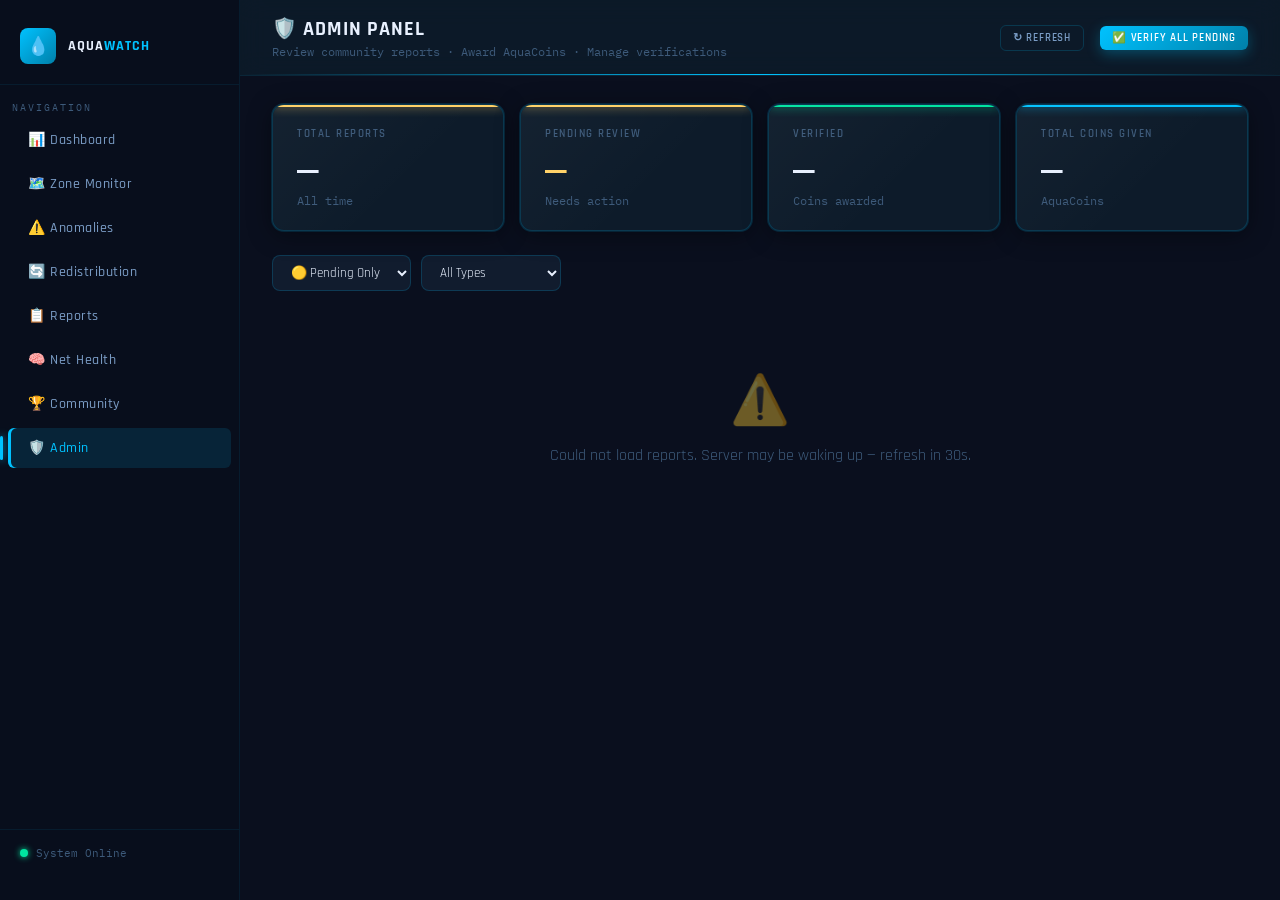
==== frontend/admin.html @ f14712ad "Feature: admin panel to verify/reject reports and award AquaCoins" ====
<!DOCTYPE html>
<html lang="en">
<head>
  <meta charset="UTF-8"/>
  <meta name="viewport" content="width=device-width, initial-scale=1.0"/>
  <title>AquaWatch — Admin Panel</title>
  <link rel="stylesheet" href="css/style.css"/>
  <style>
    .admin-grid { display:grid; grid-template-columns:repeat(4,1fr); gap:16px; margin-bottom:24px; }
    .report-card {
      background:var(--bg-card); border:1px solid var(--border-subtle);
      border-radius:14px; padding:20px; margin-bottom:14px;
      transition:border-color 0.2s;
    }
    .report-card:hover { border-color:var(--border-glow); }
    .report-card.pending  { border-left:3px solid #FFD166; }
    .report-card.verified { border-left:3px solid var(--accent-green); opacity:0.7; }
    .report-card.rejected { border-left:3px solid var(--accent-red); opacity:0.6; }

    .rc-top { display:flex; align-items:flex-start; justify-content:space-between; gap:12px; margin-bottom:12px; }
    .rc-type { font-size:15px; font-weight:700; color:var(--text-primary); }
    .rc-meta { font-size:11px; color:var(--text-muted); font-family:'IBM Plex Mono',monospace; margin-top:3px; }
    .rc-desc { font-size:13px; color:var(--text-secondary); margin:10px 0; line-height:1.6; }
    .rc-actions { display:flex; gap:10px; flex-wrap:wrap; }

    .rc-info-row { display:flex; gap:16px; flex-wrap:wrap; margin:10px 0; }
    .rc-info-item { font-size:12px; }
    .rc-info-label { color:var(--text-muted); font-family:'IBM Plex Mono',monospace; font-size:10px; text-transform:uppercase; margin-bottom:2px; }
    .rc-info-val { color:var(--text-primary); font-weight:600; }

    .ai-bar { background:var(--bg-card2); border-radius:6px; height:6px; margin-top:4px; overflow:hidden; }
    .ai-bar-fill { height:100%; border-radius:6px; transition:width 0.6s ease; }

    .filter-row { display:flex; gap:10px; align-items:center; flex-wrap:wrap; margin-bottom:20px; }
    .filter-row select, .filter-row input { 
      background:var(--bg-card2); border:1px solid var(--border-glow);
      border-radius:8px; padding:8px 14px; color:var(--text-primary);
      font-family:'Rajdhani',sans-serif; font-size:13px; outline:none;
    }

    .toast {
      position:fixed; bottom:24px; right:24px;
      padding:14px 20px; border-radius:12px; font-size:14px; font-weight:600;
      z-index:9999; animation:toastIn 0.3s ease;
      max-width:320px; box-shadow:0 8px 32px rgba(0,0,0,0.4);
    }
    @keyframes toastIn { from{opacity:0;transform:translateY(20px)} to{opacity:1;transform:translateY(0)} }
    .toast-success { background:#00E5A0; color:#000; }
    .toast-error   { background:#FF3B5C; color:#fff; }

    .img-thumb { 
      width:100%; max-height:180px; object-fit:cover;
      border-radius:8px; border:1px solid var(--border-subtle);
      margin:10px 0; cursor:pointer;
    }
    .sev-badge {
      padding:3px 10px; border-radius:8px; font-size:11px; font-weight:700;
      font-family:'IBM Plex Mono',monospace;
    }
    .sev-Low      { background:rgba(0,194,255,0.15); color:#00C2FF; }
    .sev-Medium   { background:rgba(255,209,102,0.15); color:#FFD166; }
    .sev-High     { background:rgba(255,107,53,0.15); color:#FF6B35; }
    .sev-Critical { background:rgba(255,59,92,0.15); color:#FF3B5C; }
    .status-badge {
      padding:3px 10px; border-radius:8px; font-size:11px; font-weight:700; font-family:'IBM Plex Mono',monospace;
    }
    .status-Pending  { background:rgba(255,209,102,0.15); color:#FFD166; }
    .status-Verified { background:rgba(0,229,160,0.15); color:#00E5A0; }
    .status-Rejected { background:rgba(255,59,92,0.15); color:#FF3B5C; }

    .empty-admin { text-align:center; padding:60px 20px; color:var(--text-muted); }
    .empty-admin .empty-icon { font-size:48px; margin-bottom:12px; }

    /* Image lightbox */
    .lightbox { display:none; position:fixed; inset:0; z-index:2000; background:rgba(0,0,0,0.9); align-items:center; justify-content:center; }
    .lightbox.open { display:flex; }
    .lightbox img { max-width:90vw; max-height:90vh; border-radius:12px; }
    .lightbox-close { position:absolute; top:20px; right:24px; font-size:28px; color:#fff; cursor:pointer; background:none; border:none; }
  </style>
</head>
<body>
<nav class="sidebar">
  <div class="sidebar-logo">
    <div class="logo-icon">💧</div>
    <h1>Aqua<span>Watch</span></h1>
  </div>
  <div class="sidebar-section">Navigation</div>
  <a href="index.html" class="nav-item">📊 Dashboard</a>
  <a href="zones.html" class="nav-item">🗺️ Zone Monitor</a>
  <a href="anomalies.html" class="nav-item">⚠️ Anomalies</a>
  <a href="redistribution.html" class="nav-item">🔄 Redistribution</a>
  <a href="reports.html" class="nav-item">📋 Reports</a>
  <a href="network.html" class="nav-item">🧠 Net Health</a>
  <a href="community.html" class="nav-item">🏆 Community</a>
  <a href="admin.html" class="nav-item active">🛡️ Admin</a>
  <div class="sidebar-status">
    <div class="status-dot"><div class="dot"></div> System Online</div>
  </div>
</nav>

<div class="main-content">
  <div class="top-bar">
    <div>
      <h2>🛡️ Admin Panel</h2>
      <div style="font-size:12px;color:var(--text-muted);font-family:'IBM Plex Mono',monospace;margin-top:2px">Review community reports · Award AquaCoins · Manage verifications</div>
    </div>
    <div class="top-bar-right">
      <button class="btn btn-ghost btn-sm" onclick="loadReports()">↻ Refresh</button>
      <button class="btn btn-primary btn-sm" onclick="verifyAll()">✅ Verify All Pending</button>
    </div>
  </div>

  <div class="page-body">

    <!-- Stats -->
    <div class="admin-grid" id="admin-stats">
      <div class="stat-card" style="--accent-color:#FFD166">
        <div class="stat-label">Total Reports</div>
        <div class="stat-value" id="s-total">—</div>
        <div class="stat-sub">All time</div>
      </div>
      <div class="stat-card" style="--accent-color:#FFD166">
        <div class="stat-label">Pending Review</div>
        <div class="stat-value" id="s-pending" style="color:#FFD166">—</div>
        <div class="stat-sub">Needs action</div>
      </div>
      <div class="stat-card" style="--accent-color:var(--accent-green)">
        <div class="stat-label">Verified</div>
        <div class="stat-value" id="s-verified">—</div>
        <div class="stat-sub">Coins awarded</div>
      </div>
      <div class="stat-card" style="--accent-color:var(--accent-cyan)">
        <div class="stat-label">Total Coins Given</div>
        <div class="stat-value" id="s-coins">—</div>
        <div class="stat-sub">AquaCoins</div>
      </div>
    </div>

    <!-- Filters -->
    <div class="filter-row">
      <select id="filter-status" onchange="loadReports()">
        <option value="Pending">🟡 Pending Only</option>
        <option value="">All Reports</option>
        <option value="Verified">✅ Verified</option>
        <option value="Rejected">❌ Rejected</option>
      </select>
      <select id="filter-type" onchange="loadReports()">
        <option value="">All Types</option>
        <option value="pipe_leak">🔧 Pipe Leak</option>
        <option value="unauthorized_discharge">🚫 Unauthorized</option>
        <option value="water_wastage">💦 Wastage</option>
        <option value="other">🔍 Other</option>
      </select>
      <div style="font-size:12px;color:var(--text-muted)" id="report-count"></div>
    </div>

    <!-- Report List -->
    <div id="reports-container">
      <div class="spinner" style="margin:40px auto"></div>
    </div>

  </div>
</div>

<!-- Image Lightbox -->
<div class="lightbox" id="lightbox" onclick="closeLightbox()">
  <button class="lightbox-close" onclick="closeLightbox()">✕</button>
  <img id="lightbox-img" src="" alt="Report photo"/>
</div>

<script src="js/api.js"></script>
<script>
const API = (window.location.hostname === 'localhost' || window.location.hostname === '127.0.0.1')
  ? 'http://localhost:8000' : '';

const TYPE_LABELS = {
  pipe_leak: '🔧 Pipe Leak',
  unauthorized_discharge: '🚫 Unauthorized Discharge',
  water_wastage: '💦 Water Wastage',
  other: '🔍 Other'
};

async function fetchJSON(url) {
  const ctrl = new AbortController();
  const t = setTimeout(() => ctrl.abort(), 30000);
  try {
    const r = await fetch(url, { signal: ctrl.signal });
    return r.json();
  } finally { clearTimeout(t); }
}

async function loadStats() {
  try {
    const d = await fetchJSON(`${API}/community/stats`);
    document.getElementById('s-total').textContent   = d.total_reports;
    document.getElementById('s-pending').textContent  = d.pending_reports;
    document.getElementById('s-verified').textContent = d.verified_reports;
    document.getElementById('s-coins').textContent    = d.total_aqua_coins_distributed.toLocaleString();
  } catch(e) {}
}

async function loadReports() {
  const status = document.getElementById('filter-status').value;
  const type   = document.getElementById('filter-type').value;
  const el     = document.getElementById('reports-container');
  el.innerHTML = '<div class="spinner" style="margin:40px auto"></div>';

  let url = `${API}/community/reports?limit=100`;
  if (status) url += `&status=${status}`;
  if (type)   url += `&report_type=${type}`;

  try {
    const reports = await fetchJSON(url);
    document.getElementById('report-count').textContent = `${reports.length} report${reports.length !== 1 ? 's' : ''}`;

    if (!reports.length) {
      el.innerHTML = `<div class="empty-admin"><div class="empty-icon">✅</div><div>No reports match this filter</div></div>`;
      return;
    }

    el.innerHTML = reports.map(r => renderCard(r)).join('');
  } catch(e) {
    el.innerHTML = `<div class="empty-admin"><div class="empty-icon">⚠️</div><div>Could not load reports. Server may be waking up — refresh in 30s.</div></div>`;
  }
}

function renderCard(r) {
  const conf     = Math.round((r.ai_confidence || 0) * 100);
  const barColor = conf >= 72 ? '#00E5A0' : conf >= 50 ? '#FFD166' : '#FF3B5C';
  const coins    = coinEstimate(r.report_type, r.severity);

  return `
  <div class="report-card ${r.status.toLowerCase()}" id="card-${r.id}">
    <div class="rc-top">
      <div>
        <div class="rc-type">${TYPE_LABELS[r.report_type] || r.report_type}</div>
        <div class="rc-meta">by <strong style="color:var(--text-primary)">${esc(r.reporter_name)}</strong> · #${r.id} · ${timeAgo(r.submitted_at)}</div>
      </div>
      <div style="display:flex;gap:6px;align-items:center;flex-shrink:0">
        <span class="sev-badge sev-${r.severity}">${r.severity}</span>
        <span class="status-badge status-${r.status}">${r.status}</span>
      </div>
    </div>

    ${r.description ? `<div class="rc-desc">"${esc(r.description)}"</div>` : ''}

    <div class="rc-info-row">
      <div class="rc-info-item">
        <div class="rc-info-label">Location</div>
        <div class="rc-info-val">${esc(r.location_text || '—')}</div>
      </div>
      <div class="rc-info-item">
        <div class="rc-info-label">Zone</div>
        <div class="rc-info-val">${esc(r.zone_name || '—')}</div>
      </div>
      <div class="rc-info-item">
        <div class="rc-info-label">Photo</div>
        <div class="rc-info-val">${r.has_image ? '✅ Attached' : '❌ None'}</div>
      </div>
      <div class="rc-info-item">
        <div class="rc-info-label">AI Confidence</div>
        <div class="rc-info-val" style="color:${barColor}">${conf}%</div>
        <div class="ai-bar"><div class="ai-bar-fill" style="width:${conf}%;background:${barColor}"></div></div>
      </div>
      ${r.status === 'Verified' ? `<div class="rc-info-item">
        <div class="rc-info-label">Coins Awarded</div>
        <div class="rc-info-val" style="color:#FFD166">🪙 ${r.aqua_coins_awarded}</div>
      </div>` : `<div class="rc-info-item">
        <div class="rc-info-label">Coins if Verified</div>
        <div class="rc-info-val" style="color:#FFD166">🪙 ~${coins}</div>
      </div>`}
    </div>

    ${r.has_image ? `<img class="img-thumb" src="" alt="Loading..." data-id="${r.id}" onclick="viewImage(${r.id})" title="Click to enlarge"/>` : ''}

    ${r.status === 'Pending' ? `
    <div class="rc-actions" style="margin-top:14px">
      <button class="btn btn-success btn-sm" onclick="verify(${r.id})">✅ Verify & Award ${coins} Coins</button>
      <button class="btn btn-sm" style="background:rgba(255,59,92,0.15);color:#FF3B5C;border:1px solid rgba(255,59,92,0.3)" onclick="reject(${r.id})">❌ Reject</button>
      ${r.has_image ? `<button class="btn btn-ghost btn-sm" onclick="viewImage(${r.id})">🔍 View Photo</button>` : ''}
    </div>` : `
    <div style="margin-top:10px;font-size:12px;color:var(--text-muted)">
      ${r.status === 'Verified' ? `✅ Verified · 🪙 ${r.aqua_coins_awarded} AquaCoins awarded to ${esc(r.reporter_name)}` : '❌ Rejected'}
    </div>`}
  </div>`;
}

function coinEstimate(type, severity) {
  const table = {
    pipe_leak:              { Low:60, Medium:100, High:150, Critical:180 },
    unauthorized_discharge: { Low:80, Medium:140, High:200, Critical:250 },
    water_wastage:          { Low:40, Medium:70,  High:100, Critical:120 },
    other:                  { Low:20, Medium:30,  High:50,  Critical:80  },
  };
  return (table[type] || table.other)[severity] || 30;
}

async function verify(id) {
  const btn = document.querySelector(`#card-${id} .btn-success`);
  if (btn) { btn.disabled = true; btn.textContent = '⏳ Verifying...'; }
  try {
    const r = await fetch(`${API}/community/reports/${id}/verify`, { method: 'POST' });
    const d = await r.json();
    if (r.ok) {
      showToast(`✅ Verified! 🪙 ${d.aqua_coins_awarded} AquaCoins awarded!`, 'success');
      loadReports(); loadStats();
    } else {
      showToast(d.detail || 'Error', 'error');
      if (btn) { btn.disabled = false; btn.textContent = 'Verify'; }
    }
  } catch(e) {
    showToast('Network error — try again', 'error');
    if (btn) { btn.disabled = false; btn.textContent = 'Verify'; }
  }
}

async function reject(id) {
  if (!confirm('Reject this report? The citizen will NOT receive AquaCoins.')) return;
  try {
    await fetch(`${API}/community/reports/${id}/reject`, { method: 'POST' });
  } catch(e) {}
  // Update UI immediately
  const card = document.getElementById(`card-${id}`);
  if (card) {
    card.classList.remove('pending'); card.classList.add('rejected');
    card.querySelector('.rc-actions').innerHTML = '<div style="font-size:12px;color:var(--accent-red)">❌ Rejected</div>';
    card.querySelector('.status-badge').textContent = 'Rejected';
    card.querySelector('.status-badge').className = 'status-badge status-Rejected';
  }
  loadStats();
  showToast('Report rejected', 'error');
}

async function verifyAll() {
  if (!confirm('Verify ALL pending reports and award coins to all citizens?')) return;
  const cards = document.querySelectorAll('.report-card.pending');
  let count = 0;
  for (const card of cards) {
    const id = card.id.replace('card-', '');
    try {
      const r = await fetch(`${API}/community/reports/${id}/verify`, { method: 'POST' });
      if (r.ok) count++;
    } catch(e) {}
  }
  showToast(`✅ ${count} reports verified & coins awarded!`, 'success');
  loadReports(); loadStats();
}

async function viewImage(reportId) {
  try {
    const ctrl = new AbortController();
    setTimeout(() => ctrl.abort(), 30000);
    const r = await fetch(`${API}/community/reports/${reportId}`, { signal: ctrl.signal });
    const d = await r.json();
    if (d.image_data) {
      const src = d.image_data.startsWith('data:') ? d.image_data : `data:image/jpeg;base64,${d.image_data}`;
      document.getElementById('lightbox-img').src = src;
      document.getElementById('lightbox').classList.add('open');
      // Also update thumbnail
      const thumb = document.querySelector(`img[data-id="${reportId}"]`);
      if (thumb) thumb.src = src;
    } else {
      showToast('No image attached to this report', 'error');
    }
  } catch(e) { showToast('Could not load image', 'error'); }
}

function closeLightbox() { document.getElementById('lightbox').classList.remove('open'); }

function showToast(msg, type) {
  const t = document.createElement('div');
  t.className = `toast toast-${type}`;
  t.textContent = msg;
  document.body.appendChild(t);
  setTimeout(() => t.remove(), 4000);
}

function esc(str) { return String(str||'').replace(/&/g,'&amp;').replace(/</g,'&lt;').replace(/>/g,'&gt;'); }
function timeAgo(iso) {
  const ms = Date.now() - new Date(iso).getTime();
  const s = Math.floor(ms/1000);
  if (s < 60) return 'just now';
  const m = Math.floor(s/60); if (m < 60) return m+'m ago';
  const h = Math.floor(m/60); if (h < 24) return h+'h ago';
  return Math.floor(h/24)+'d ago';
}

// Boot
loadStats();
loadReports();
</script>
</body>
</html>
---- frontend/css/style.css ----
@import url('https://fonts.googleapis.com/css2?family=Rajdhani:wght@400;500;600;700&family=IBM+Plex+Mono:wght@300;400;500&display=swap');

:root {
  --bg-primary: #0A0F1E;
  --bg-card: #0D1B2A;
  --bg-card2: #111C2E;
  --bg-sidebar: #080E1C;
  --accent-cyan: #00C2FF;
  --accent-orange: #FF6B35;
  --accent-green: #00E5A0;
  --accent-red: #FF3B5C;
  --accent-yellow: #FFD166;
  --text-primary: #E8F0FE;
  --text-secondary: #7A9CC5;
  --text-muted: #3D5A7A;
  --border-glow: rgba(0, 194, 255, 0.18);
  --border-subtle: rgba(0, 194, 255, 0.08);
  --shadow-card: 0 4px 24px rgba(0,0,0,0.4), 0 0 0 1px var(--border-glow);
  --shadow-glow: 0 0 20px rgba(0, 194, 255, 0.25);
  --radius: 12px;
  --radius-sm: 6px;
  --sidebar-w: 240px;
  --transition: all 0.25s cubic-bezier(0.4, 0, 0.2, 1);
}

*, *::before, *::after { box-sizing: border-box; margin: 0; padding: 0; }

html { scroll-behavior: smooth; }

body {
  font-family: 'Rajdhani', sans-serif;
  background: var(--bg-primary);
  color: var(--text-primary);
  min-height: 100vh;
  display: flex;
  overflow-x: hidden;
}

/* ── Scrollbar ── */
::-webkit-scrollbar { width: 6px; height: 6px; }
::-webkit-scrollbar-track { background: var(--bg-primary); }
::-webkit-scrollbar-thumb { background: var(--text-muted); border-radius: 3px; }
::-webkit-scrollbar-thumb:hover { background: var(--accent-cyan); }

/* ── Sidebar ── */
.sidebar {
  width: var(--sidebar-w);
  min-height: 100vh;
  background: var(--bg-sidebar);
  border-right: 1px solid var(--border-subtle);
  display: flex;
  flex-direction: column;
  position: fixed;
  top: 0; left: 0;
  z-index: 100;
  padding: 0 0 24px 0;
}

.sidebar-logo {
  padding: 28px 20px 20px;
  border-bottom: 1px solid var(--border-subtle);
  display: flex; align-items: center; gap: 12px;
}

.sidebar-logo .logo-icon {
  width: 36px; height: 36px;
  background: linear-gradient(135deg, var(--accent-cyan), #0080aa);
  border-radius: 8px;
  display: flex; align-items: center; justify-content: center;
  font-size: 18px;
}

.sidebar-logo h1 {
  font-size: 14px; font-weight: 700;
  letter-spacing: 1px;
  text-transform: uppercase;
  color: var(--text-primary);
  line-height: 1.2;
}

.sidebar-logo span { color: var(--accent-cyan); }

.sidebar-section {
  padding: 16px 12px 4px;
  font-size: 10px;
  letter-spacing: 2px;
  text-transform: uppercase;
  color: var(--text-muted);
  font-family: 'IBM Plex Mono', monospace;
}

.nav-item {
  display: flex; align-items: center; gap: 12px;
  padding: 11px 20px;
  margin: 2px 8px;
  border-radius: var(--radius-sm);
  color: var(--text-secondary);
  text-decoration: none;
  font-size: 14px; font-weight: 500;
  letter-spacing: 0.5px;
  transition: var(--transition);
  position: relative;
}

.nav-item:hover {
  background: rgba(0, 194, 255, 0.08);
  color: var(--text-primary);
}

.nav-item.active {
  background: rgba(0, 194, 255, 0.12);
  color: var(--accent-cyan);
  box-shadow: inset 3px 0 0 var(--accent-cyan);
}

.nav-item.active::before {
  content: '';
  position: absolute; left: -8px; top: 50%;
  transform: translateY(-50%);
  width: 3px; height: 60%;
  background: var(--accent-cyan);
  border-radius: 2px;
  box-shadow: 0 0 8px var(--accent-cyan);
}

.nav-item .nav-icon { font-size: 16px; width: 20px; text-align: center; }

.sidebar-status {
  margin-top: auto;
  padding: 16px 20px;
  border-top: 1px solid var(--border-subtle);
}

.status-dot {
  display: flex; align-items: center; gap: 8px;
  font-family: 'IBM Plex Mono', monospace;
  font-size: 11px; color: var(--text-muted);
}

.dot {
  width: 8px; height: 8px; border-radius: 50%;
  background: var(--accent-green);
  box-shadow: 0 0 6px var(--accent-green);
  animation: pulse-green 2s infinite;
}

@keyframes pulse-green {
  0%, 100% { opacity: 1; box-shadow: 0 0 6px var(--accent-green); }
  50% { opacity: 0.6; box-shadow: 0 0 12px var(--accent-green); }
}

/* ── Main Layout ── */
.main-content {
  margin-left: var(--sidebar-w);
  flex: 1;
  padding: 0;
  min-width: 0;
}

.top-bar {
  background: rgba(13, 27, 42, 0.9);
  backdrop-filter: blur(12px);
  border-bottom: 1px solid var(--border-subtle);
  padding: 16px 32px;
  display: flex; align-items: center; justify-content: space-between;
  position: sticky; top: 0; z-index: 50;
}

.top-bar h2 {
  font-size: 20px; font-weight: 700;
  letter-spacing: 1px; text-transform: uppercase;
  color: var(--text-primary);
}

.top-bar-right { display: flex; align-items: center; gap: 16px; }

.time-display {
  font-family: 'IBM Plex Mono', monospace;
  font-size: 13px; color: var(--accent-cyan);
}

.page-body { padding: 28px 32px; }

/* ── Cards ── */
.card {
  background: var(--bg-card);
  border: 1px solid var(--border-glow);
  border-radius: var(--radius);
  box-shadow: var(--shadow-card);
  backdrop-filter: blur(8px);
  transition: var(--transition);
}

.card:hover {
  border-color: rgba(0, 194, 255, 0.3);
  box-shadow: var(--shadow-card), var(--shadow-glow);
}

.card-header {
  padding: 18px 22px 12px;
  border-bottom: 1px solid var(--border-subtle);
  display: flex; align-items: center; justify-content: space-between;
}

.card-title {
  font-size: 13px; font-weight: 600;
  letter-spacing: 1.5px; text-transform: uppercase;
  color: var(--text-secondary);
}

.card-body { padding: 20px 22px; }

/* ── Stat Cards ── */
.stats-grid {
  display: grid;
  grid-template-columns: repeat(4, 1fr);
  gap: 20px;
  margin-bottom: 28px;
}

.stat-card {
  background: var(--bg-card);
  border: 1px solid var(--border-glow);
  border-radius: var(--radius);
  padding: 22px 24px;
  box-shadow: var(--shadow-card);
  transition: var(--transition);
  position: relative;
  overflow: hidden;
}

.stat-card::before {
  content: '';
  position: absolute; top: 0; left: 0; right: 0;
  height: 2px;
  background: var(--accent-color, var(--accent-cyan));
  box-shadow: 0 0 10px var(--accent-color, var(--accent-cyan));
}

.stat-card:hover { transform: translateY(-2px); box-shadow: var(--shadow-card), var(--shadow-glow); }

.stat-label {
  font-size: 11px; font-weight: 600;
  letter-spacing: 1.5px; text-transform: uppercase;
  color: var(--text-muted); margin-bottom: 10px;
}

.stat-value {
  font-family: 'IBM Plex Mono', monospace;
  font-size: 36px; font-weight: 500;
  color: var(--text-primary);
  line-height: 1;
  margin-bottom: 6px;
}

.stat-sub {
  font-size: 12px; color: var(--text-muted);
  font-family: 'IBM Plex Mono', monospace;
}

.stat-icon {
  position: absolute; right: 20px; top: 50%;
  transform: translateY(-50%);
  font-size: 40px; opacity: 0.08;
}

/* ── Badges ── */
.badge {
  display: inline-flex; align-items: center; gap: 5px;
  padding: 3px 10px; border-radius: 20px;
  font-size: 11px; font-weight: 600;
  letter-spacing: 0.8px; text-transform: uppercase;
  font-family: 'IBM Plex Mono', monospace;
}

.badge-critical {
  background: rgba(255, 59, 92, 0.15);
  color: var(--accent-red);
  border: 1px solid rgba(255, 59, 92, 0.3);
  animation: badge-pulse 1.5s infinite;
}

@keyframes badge-pulse {
  0%, 100% { box-shadow: 0 0 0 0 rgba(255,59,92,0.4); }
  50% { box-shadow: 0 0 0 4px rgba(255,59,92,0); }
}

.badge-warning {
  background: rgba(255, 107, 53, 0.15);
  color: var(--accent-orange);
  border: 1px solid rgba(255, 107, 53, 0.3);
}

.badge-info {
  background: rgba(0, 194, 255, 0.1);
  color: var(--accent-cyan);
  border: 1px solid rgba(0, 194, 255, 0.2);
}

.badge-normal {
  background: rgba(0, 229, 160, 0.1);
  color: var(--accent-green);
  border: 1px solid rgba(0, 229, 160, 0.2);
}

/* ── Buttons ── */
.btn {
  display: inline-flex; align-items: center; gap: 7px;
  padding: 9px 20px; border-radius: var(--radius-sm);
  font-family: 'Rajdhani', sans-serif;
  font-size: 13px; font-weight: 600;
  letter-spacing: 0.8px; text-transform: uppercase;
  border: none; cursor: pointer;
  transition: var(--transition);
}

.btn-primary {
  background: linear-gradient(135deg, var(--accent-cyan), #0080aa);
  color: #fff;
  box-shadow: 0 4px 14px rgba(0, 194, 255, 0.3);
}
.btn-primary:hover { box-shadow: 0 6px 20px rgba(0,194,255,0.5); transform: translateY(-1px); }

.btn-danger {
  background: linear-gradient(135deg, var(--accent-red), #cc2244);
  color: #fff;
  box-shadow: 0 4px 14px rgba(255, 59, 92, 0.3);
}
.btn-danger:hover { box-shadow: 0 6px 20px rgba(255,59,92,0.5); transform: translateY(-1px); }

.btn-success {
  background: linear-gradient(135deg, var(--accent-green), #00aa75);
  color: #0A0F1E;
  box-shadow: 0 4px 14px rgba(0, 229, 160, 0.3);
}
.btn-success:hover { box-shadow: 0 6px 20px rgba(0,229,160,0.5); transform: translateY(-1px); }

.btn-ghost {
  background: transparent;
  color: var(--text-secondary);
  border: 1px solid var(--border-glow);
}
.btn-ghost:hover { background: rgba(0,194,255,0.08); color: var(--accent-cyan); }

.btn-sm { padding: 5px 12px; font-size: 11px; }

/* ── Tables ── */
.data-table {
  width: 100%;
  border-collapse: collapse;
  font-size: 13px;
}

.data-table th {
  padding: 10px 14px;
  text-align: left;
  font-size: 10px; font-weight: 600;
  letter-spacing: 1.5px; text-transform: uppercase;
  color: var(--text-muted);
  border-bottom: 1px solid var(--border-subtle);
  cursor: pointer;
  user-select: none;
  white-space: nowrap;
}

.data-table th:hover { color: var(--accent-cyan); }

.data-table td {
  padding: 13px 14px;
  border-bottom: 1px solid rgba(0,194,255,0.05);
  color: var(--text-secondary);
  font-family: 'IBM Plex Mono', monospace;
  font-size: 12px;
  vertical-align: middle;
}

.data-table tr:hover td { background: rgba(0,194,255,0.04); color: var(--text-primary); }

.data-table td:first-child { color: var(--text-primary); font-weight: 500; }

/* ── Progress Bar ── */
.progress-bar-wrap {
  background: rgba(0,0,0,0.3);
  border-radius: 20px; height: 8px;
  overflow: hidden;
}

.progress-bar {
  height: 100%; border-radius: 20px;
  transition: width 0.6s cubic-bezier(0.4,0,0.2,1);
}

.progress-critical { background: linear-gradient(90deg, var(--accent-red), #ff6b6b); box-shadow: 0 0 8px rgba(255,59,92,0.5); }
.progress-warning  { background: linear-gradient(90deg, var(--accent-orange), #ffb347); }
.progress-info     { background: linear-gradient(90deg, var(--accent-cyan), #0080aa); }

/* ── Zone Map ── */
.zone-map-grid {
  display: grid;
  grid-template-columns: repeat(5, 1fr);
  grid-template-rows: repeat(2, 1fr);
  gap: 10px;
  height: 220px;
}

.zone-cell {
  border-radius: 8px;
  display: flex; flex-direction: column;
  align-items: center; justify-content: center;
  padding: 10px;
  cursor: pointer;
  transition: var(--transition);
  border: 1px solid var(--border-subtle);
  text-align: center;
}

.zone-cell:hover { transform: scale(1.04); z-index: 2; }

.zone-cell.normal {
  background: rgba(0, 229, 160, 0.08);
  border-color: rgba(0, 229, 160, 0.2);
}
.zone-cell.anomaly {
  background: rgba(255, 107, 53, 0.1);
  border-color: rgba(255, 107, 53, 0.3);
}
.zone-cell.critical {
  background: rgba(255, 59, 92, 0.12);
  border-color: rgba(255, 59, 92, 0.4);
  animation: cell-pulse 1.5s infinite;
}

@keyframes cell-pulse {
  0%, 100% { box-shadow: 0 0 0 0 rgba(255,59,92,0.3); }
  50% { box-shadow: 0 0 12px 3px rgba(255,59,92,0.15); }
}

.zone-cell-name { font-size: 10px; font-weight: 600; letter-spacing: 0.5px; color: var(--text-primary); margin-top: 4px; }
.zone-cell-value { font-family: 'IBM Plex Mono', monospace; font-size: 11px; color: var(--text-secondary); }

/* ── Alert Items ── */
.alert-item {
  display: flex; align-items: flex-start; gap: 12px;
  padding: 12px 0;
  border-bottom: 1px solid var(--border-subtle);
}

.alert-item:last-child { border-bottom: none; }

.alert-dot {
  width: 10px; height: 10px; border-radius: 50%;
  flex-shrink: 0; margin-top: 4px;
}

.alert-dot.critical { background: var(--accent-red); box-shadow: 0 0 6px var(--accent-red); }
.alert-dot.warning  { background: var(--accent-orange); box-shadow: 0 0 6px var(--accent-orange); }
.alert-dot.info     { background: var(--accent-cyan); box-shadow: 0 0 6px var(--accent-cyan); }

.alert-content { flex: 1; min-width: 0; }
.alert-zone { font-size: 12px; font-weight: 600; color: var(--text-primary); }
.alert-msg { font-size: 12px; color: var(--text-secondary); line-height: 1.4; margin-top: 2px; }
.alert-time { font-family: 'IBM Plex Mono', monospace; font-size: 10px; color: var(--text-muted); margin-top: 4px; }

/* ── Dashboard Grid ── */
.dashboard-grid {
  display: grid;
  grid-template-columns: 2fr 1fr;
  gap: 20px;
  margin-bottom: 20px;
}

.dashboard-grid-bottom {
  display: grid;
  grid-template-columns: 1fr 1fr;
  gap: 20px;
}

/* ── Anomaly Score ── */
.anomaly-row {
  display: flex; flex-direction: column; gap: 6px;
  padding: 16px 0;
  border-bottom: 1px solid var(--border-subtle);
}

.anomaly-row:last-child { border-bottom: none; }

.anomaly-header { display: flex; align-items: center; justify-content: space-between; flex-wrap: wrap; gap: 8px; }
.anomaly-zone { font-size: 14px; font-weight: 600; color: var(--text-primary); }
.anomaly-meta { font-family: 'IBM Plex Mono', monospace; font-size: 11px; color: var(--text-muted); }
.anomaly-score-label { font-family: 'IBM Plex Mono', monospace; font-size: 12px; color: var(--text-secondary); }
.anomaly-actions { display: flex; gap: 8px; margin-top: 8px; flex-wrap: wrap; }
.anomaly-explain-box {
  background: rgba(0,194,255,0.06); border: 1px solid var(--border-glow);
  border-radius: 8px; padding: 12px 16px; margin-top: 8px;
  font-size: 13px; color: var(--text-secondary); line-height: 1.6;
  display: none;
}

/* ── Filter Bar ── */
.filter-bar {
  display: flex; align-items: center; gap: 12px;
  flex-wrap: wrap;
  margin-bottom: 20px;
}

.filter-select {
  background: var(--bg-card2); border: 1px solid var(--border-glow);
  color: var(--text-secondary);
  padding: 8px 14px; border-radius: var(--radius-sm);
  font-family: 'Rajdhani', sans-serif; font-size: 13px;
  cursor: pointer; outline: none;
}

.filter-select:focus { border-color: var(--accent-cyan); color: var(--text-primary); }

.search-input {
  background: var(--bg-card2); border: 1px solid var(--border-glow);
  color: var(--text-primary);
  padding: 8px 14px; border-radius: var(--radius-sm);
  font-family: 'IBM Plex Mono', monospace; font-size: 12px;
  outline: none; width: 220px;
}

.search-input:focus { border-color: var(--accent-cyan); }
.search-input::placeholder { color: var(--text-muted); }

/* ── Expand Panel ── */
.expand-panel {
  background: var(--bg-card2);
  border: 1px solid var(--border-glow);
  border-radius: 8px;
  padding: 20px;
  margin-top: 8px;
  display: none;
}

.expand-panel.open { display: block; animation: slideDown 0.25s ease; }

@keyframes slideDown {
  from { opacity: 0; transform: translateY(-8px); }
  to   { opacity: 1; transform: translateY(0); }
}

/* ── Redistribution Flow ── */
.redist-flow {
  display: grid;
  grid-template-columns: 1fr auto 1fr;
  gap: 16px;
  align-items: center;
  padding: 14px 0;
  border-bottom: 1px solid var(--border-subtle);
}

.redist-zone-card {
  background: var(--bg-card2);
  border-radius: 8px; padding: 12px 16px;
  border: 1px solid var(--border-subtle);
}

.redist-zone-name { font-size: 13px; font-weight: 600; color: var(--text-primary); }
.redist-zone-val  { font-family: 'IBM Plex Mono', monospace; font-size: 11px; color: var(--text-muted); margin-top: 2px; }

.flow-arrow {
  display: flex; flex-direction: column; align-items: center; gap: 4px;
  color: var(--accent-cyan);
  font-size: 12px; font-weight: 600;
}

.flow-arrow-icon { font-size: 20px; animation: arrowFlow 1.5s infinite; }

@keyframes arrowFlow {
  0%, 100% { transform: translateX(-3px); opacity: 0.7; }
  50%       { transform: translateX(3px);  opacity: 1; }
}

/* ── Heatmap Grid ── */
.heatmap-grid {
  display: grid;
  grid-template-columns: repeat(5, 1fr);
  gap: 6px;
}

.heatmap-cell {
  border-radius: 6px; padding: 10px 6px;
  text-align: center; font-size: 11px;
  transition: var(--transition);
  cursor: default;
}

.heatmap-cell:hover { transform: scale(1.05); }

.heatmap-label { color: rgba(255,255,255,0.8); font-weight: 600; font-size: 10px; margin-bottom: 4px; }
.heatmap-val   { font-family: 'IBM Plex Mono', monospace; font-size: 12px; color: #fff; }

/* ── Spinner / States ── */
.spinner {
  width: 36px; height: 36px;
  border: 3px solid var(--border-glow);
  border-top-color: var(--accent-cyan);
  border-radius: 50%;
  animation: spin 0.8s linear infinite;
  margin: 40px auto;
}

@keyframes spin { to { transform: rotate(360deg); } }

.loading-state, .empty-state {
  display: flex; flex-direction: column;
  align-items: center; justify-content: center;
  padding: 48px 24px; color: var(--text-muted);
  text-align: center; gap: 12px;
}

.empty-icon { font-size: 48px; opacity: 0.4; }
.empty-text { font-size: 14px; }
.empty-sub  { font-size: 12px; font-family: 'IBM Plex Mono', monospace; }

/* ── SVG Water Flow ── */
.water-flow-svg {
  width: 100%; height: 48px;
  overflow: visible;
}

.wave-path {
  fill: none;
  stroke: var(--accent-cyan);
  stroke-width: 2;
  stroke-dasharray: 8 4;
  animation: waveDash 2s linear infinite;
  opacity: 0.5;
}

@keyframes waveDash { to { stroke-dashoffset: -48; } }

/* ── Date Inputs ── */
.date-input {
  background: var(--bg-card2); border: 1px solid var(--border-glow);
  color: var(--text-primary);
  padding: 8px 14px; border-radius: var(--radius-sm);
  font-family: 'IBM Plex Mono', monospace; font-size: 12px;
  outline: none; cursor: pointer;
}

.date-input:focus { border-color: var(--accent-cyan); }
.date-input::-webkit-calendar-picker-indicator { filter: invert(0.7); cursor: pointer; }

/* ── Utility ── */
.text-cyan    { color: var(--accent-cyan); }
.text-orange  { color: var(--accent-orange); }
.text-green   { color: var(--accent-green); }
.text-red     { color: var(--accent-red); }
.text-muted   { color: var(--text-muted); }
.text-mono    { font-family: 'IBM Plex Mono', monospace; }
.font-mono    { font-family: 'IBM Plex Mono', monospace; }
.text-sm      { font-size: 12px; }
.text-xs      { font-size: 11px; }
.mt-4  { margin-top: 4px; }
.mt-8  { margin-top: 8px; }
.mt-16 { margin-top: 16px; }
.mt-20 { margin-top: 20px; }
.mb-20 { margin-bottom: 20px; }
.flex  { display: flex; }
.items-center { align-items: center; }
.justify-between { justify-content: space-between; }
.gap-8  { gap: 8px; }
.gap-12 { gap: 12px; }
.gap-16 { gap: 16px; }
.w-full { width: 100%; }

/* ── Responsive ── */
@media (max-width: 1200px) {
  .stats-grid { grid-template-columns: repeat(2, 1fr); }
  .dashboard-grid { grid-template-columns: 1fr; }
}

@media (max-width: 768px) {
  .sidebar { transform: translateX(-100%); }
  .main-content { margin-left: 0; }
  .stats-grid { grid-template-columns: 1fr 1fr; }
  .zone-map-grid { grid-template-columns: repeat(3, 1fr); }
  .page-body { padding: 16px; }
  .dashboard-grid-bottom { grid-template-columns: 1fr; }
}

@media (max-width: 480px) {
  .stats-grid { grid-template-columns: 1fr; }
  .zone-map-grid { grid-template-columns: repeat(2, 1fr); }
}

/* ── Glassmorphism Enhancement ── */
.card {
  background: rgba(13, 27, 42, 0.75);
  backdrop-filter: blur(20px) saturate(180%);
  -webkit-backdrop-filter: blur(20px) saturate(180%);
}

/* ── Animated scan line on top-bar ── */
.top-bar::after {
  content: '';
  position: absolute;
  bottom: 0; left: 0; right: 0;
  height: 1px;
  background: linear-gradient(90deg, transparent, var(--accent-cyan), transparent);
  animation: scanline 4s linear infinite;
}

@keyframes scanline {
  0%   { transform: scaleX(0); transform-origin: left; }
  50%  { transform: scaleX(1); transform-origin: left; }
  51%  { transform: scaleX(1); transform-origin: right; }
  100% { transform: scaleX(0); transform-origin: right; }
}

/* ── Enhanced Stat Card ── */
.stat-card::after {
  content: '';
  position: absolute;
  inset: 0;
  border-radius: var(--radius);
  background: linear-gradient(135deg, rgba(255,255,255,0.03) 0%, transparent 60%);
  pointer-events: none;
}

/* ── Zone Cell Enhanced ── */
.zone-cell {
  position: relative;
  overflow: hidden;
}

.zone-cell::before {
  content: '';
  position: absolute;
  top: -50%; left: -50%;
  width: 200%; height: 200%;
  background: radial-gradient(circle, rgba(255,255,255,0.03) 0%, transparent 70%);
  opacity: 0;
  transition: opacity 0.3s;
}

.zone-cell:hover::before { opacity: 1; }

/* ── Forecast Card ── */
.forecast-item {
  display: flex;
  align-items: center;
  justify-content: space-between;
  padding: 10px 0;
  border-bottom: 1px solid var(--border-subtle);
}
.forecast-item:last-child { border-bottom: none; }
.forecast-hour { font-family: 'IBM Plex Mono', monospace; font-size: 11px; color: var(--text-muted); }
.forecast-val  { font-family: 'IBM Plex Mono', monospace; font-size: 13px; color: var(--text-primary); }
.forecast-trend-up   { color: var(--accent-red); }
.forecast-trend-down { color: var(--accent-green); }
.forecast-trend-flat { color: var(--accent-cyan); }

/* ── Health Gauge Card ── */
.health-gauge-wrap {
  display: flex;
  flex-direction: column;
  align-items: center;
  gap: 8px;
}

/* ── Pulse Ring Animation ── */
@keyframes ping {
  0%   { transform: scale(1); opacity: 0.8; }
  100% { transform: scale(2.2); opacity: 0; }
}

.ping-ring {
  position: absolute;
  inset: -4px;
  border-radius: 50%;
  border: 2px solid var(--accent-red);
  animation: ping 1.4s cubic-bezier(0,0,0.2,1) infinite;
}

/* ── Data ticker ── */
.ticker-wrap {
  overflow: hidden;
  white-space: nowrap;
  border-top: 1px solid var(--border-subtle);
  padding: 8px 0;
  font-family: 'IBM Plex Mono', monospace;
  font-size: 11px;
  color: var(--text-muted);
}

.ticker-inner {
  display: inline-block;
  animation: tickerScroll 30s linear infinite;
}

@keyframes tickerScroll {
  from { transform: translateX(100vw); }
  to   { transform: translateX(-100%); }
}

/* ── Network Health Score Ring ── */
.score-ring-svg { transform: rotate(-90deg); }
.score-ring-bg  { fill: none; stroke: rgba(0,194,255,0.1); stroke-width: 12; }
.score-ring-fg  { fill: none; stroke-width: 12; stroke-linecap: round; transition: stroke-dashoffset 1.2s cubic-bezier(0.4,0,0.2,1); }

/* ── Sidebar Badge ── */
.nav-item .nav-badge {
  margin-left: auto;
  background: var(--accent-red);
  color: #fff;
  font-size: 9px;
  font-family: 'IBM Plex Mono', monospace;
  padding: 1px 5px;
  border-radius: 10px;
  font-weight: 700;
  min-width: 16px;
  text-align: center;
  animation: badge-pulse 1.5s infinite;
}

/* ── Tooltip override ── */
.aq-tooltip {
  position: absolute;
  background: rgba(8,14,28,0.95);
  border: 1px solid var(--border-glow);
  border-radius: 8px;
  padding: 10px 14px;
  font-family: 'IBM Plex Mono', monospace;
  font-size: 11px;
  color: var(--text-primary);
  pointer-events: none;
  z-index: 999;
  backdrop-filter: blur(12px);
  box-shadow: 0 8px 32px rgba(0,0,0,0.5);
}

/* ── Animated border gradient ── */
@keyframes borderRotate {
  from { --angle: 0deg; }
  to   { --angle: 360deg; }
}

.card-glow-border {
  border: 1px solid transparent;
  background-clip: padding-box;
  position: relative;
}

.card-glow-border::before {
  content: '';
  position: absolute;
  inset: -1px;
  border-radius: calc(var(--radius) + 1px);
  background: linear-gradient(var(--angle, 45deg), var(--accent-cyan), var(--accent-green), var(--accent-cyan));
  z-index: -1;
  opacity: 0;
  transition: opacity 0.4s;
}

.card-glow-border:hover::before { opacity: 1; }

/* ── Redistribution Flow Enhanced ── */
.redist-flow {
  transition: var(--transition);
}
.redist-flow:hover {
  background: rgba(0,194,255,0.03);
  border-radius: var(--radius-sm);
  padding-left: 8px;
  padding-right: 8px;
}

/* ── Sparkline mini ── */
.sparkline-wrap {
  display: inline-flex;
  align-items: flex-end;
  gap: 2px;
  height: 20px;
}

.sparkline-bar {
  width: 3px;
  border-radius: 2px 2px 0 0;
  background: var(--accent-cyan);
  opacity: 0.7;
  transition: opacity 0.2s;
}

.sparkline-bar:hover { opacity: 1; }

/* ── Report CSV button enhanced ── */
.btn-export {
  background: linear-gradient(135deg, #1a2a1a, #0d1b0d);
  color: var(--accent-green);
  border: 1px solid rgba(0,229,160,0.3);
}
.btn-export:hover {
  background: rgba(0,229,160,0.1);
  box-shadow: 0 0 16px rgba(0,229,160,0.2);
}

/* ── SVG Drop Flow ── */
@keyframes dropFlow {
  0%   { transform: translateX(-12px); opacity: 0; }
  20%  { opacity: 1; }
  80%  { opacity: 1; }
  100% { transform: translateX(12px); opacity: 0; }
}
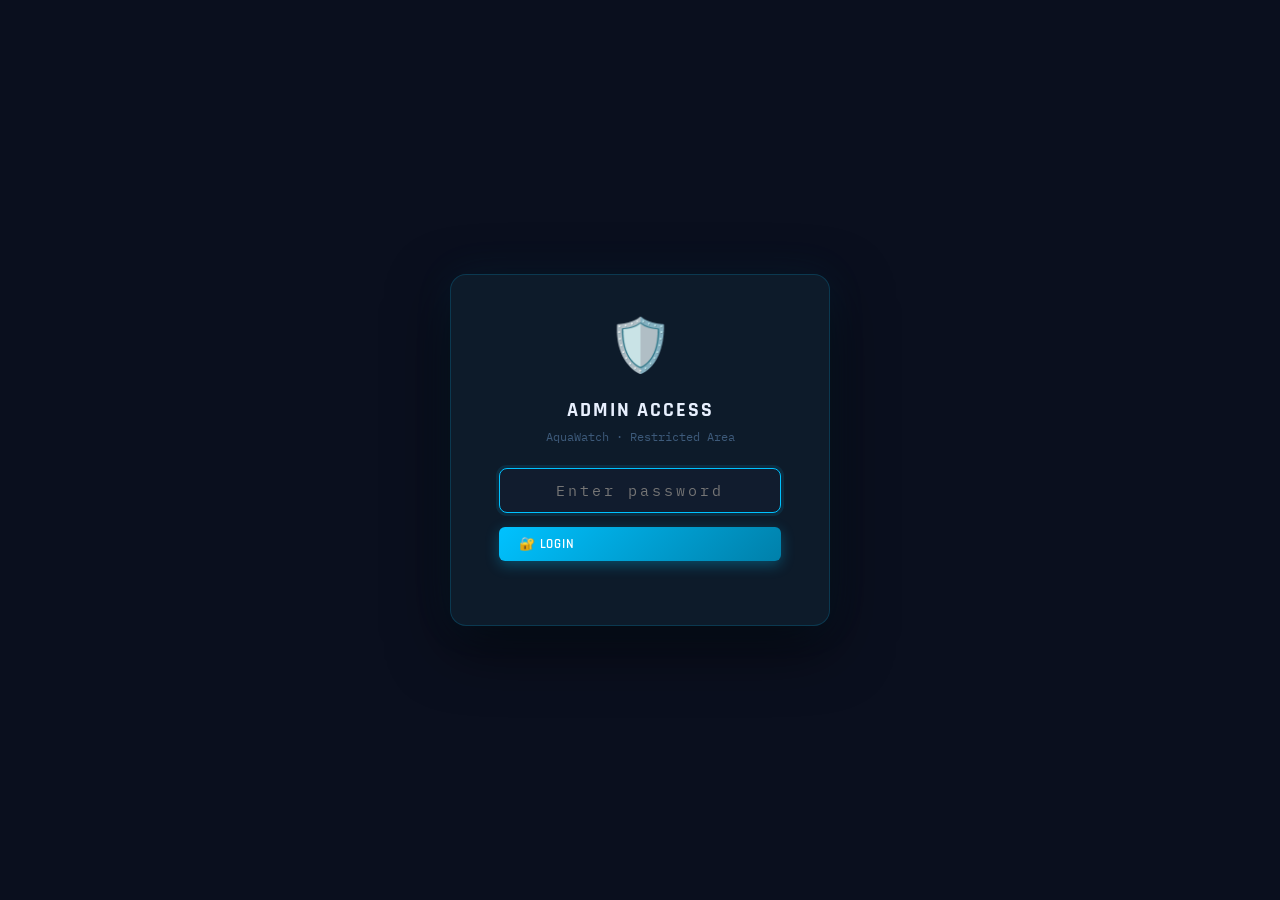
==== commit 54fbedad: "Admin panel: password gate + clean layout fix" ====
--- a/frontend/admin.html
+++ b/frontend/admin.html
@@ -4,81 +4,114 @@
   <meta charset="UTF-8"/>
   <meta name="viewport" content="width=device-width, initial-scale=1.0"/>
   <title>AquaWatch — Admin Panel</title>
+  <meta name="description" content="Admin panel to review and verify community water reports and award AquaCoins."/>
   <link rel="stylesheet" href="css/style.css"/>
   <style>
-    .admin-grid { display:grid; grid-template-columns:repeat(4,1fr); gap:16px; margin-bottom:24px; }
+    /* ── Password Gate ── */
+    #pw-gate {
+      position: fixed; inset: 0; z-index: 9999;
+      background: var(--bg-primary);
+      display: flex; align-items: center; justify-content: center;
+    }
+    #pw-box {
+      background: var(--bg-card);
+      border: 1px solid var(--border-glow);
+      border-radius: 16px;
+      padding: 40px 48px;
+      text-align: center;
+      box-shadow: 0 20px 60px rgba(0,0,0,0.6), 0 0 40px rgba(0,194,255,0.08);
+      width: 100%; max-width: 380px;
+    }
+    #pw-box .pw-icon  { font-size: 52px; margin-bottom: 16px; }
+    #pw-box h2        { font-size: 20px; font-weight: 700; letter-spacing: 2px; text-transform: uppercase; margin-bottom: 6px; }
+    #pw-box .pw-sub   { font-size: 12px; color: var(--text-muted); font-family: 'IBM Plex Mono', monospace; margin-bottom: 24px; }
+    #pw-input {
+      width: 100%; background: var(--bg-card2);
+      border: 1px solid var(--border-glow);
+      border-radius: 8px; padding: 12px 16px;
+      color: var(--text-primary); font-size: 15px;
+      font-family: 'IBM Plex Mono', monospace;
+      letter-spacing: 3px; outline: none; text-align: center;
+      margin-bottom: 14px;
+    }
+    #pw-input:focus { border-color: var(--accent-cyan); box-shadow: 0 0 0 3px rgba(0,194,255,0.1); }
+    #pw-err { color: var(--accent-red); font-size: 12px; margin-top: 8px; min-height: 16px; font-family: 'IBM Plex Mono', monospace; }
     .report-card {
-      background:var(--bg-card); border:1px solid var(--border-subtle);
-      border-radius:14px; padding:20px; margin-bottom:14px;
-      transition:border-color 0.2s;
-    }
-    .report-card:hover { border-color:var(--border-glow); }
-    .report-card.pending  { border-left:3px solid #FFD166; }
-    .report-card.verified { border-left:3px solid var(--accent-green); opacity:0.7; }
-    .report-card.rejected { border-left:3px solid var(--accent-red); opacity:0.6; }
-
-    .rc-top { display:flex; align-items:flex-start; justify-content:space-between; gap:12px; margin-bottom:12px; }
+      background: var(--bg-card);
+      border: 1px solid var(--border-subtle);
+      border-radius: 14px;
+      padding: 20px 24px;
+      margin-bottom: 14px;
+      transition: border-color 0.2s;
+      border-left: 3px solid transparent;
+    }
+    .report-card:hover { border-color: var(--border-glow); }
+    .report-card.pending  { border-left-color: #FFD166; }
+    .report-card.verified { border-left-color: var(--accent-green); opacity: 0.75; }
+    .report-card.rejected { border-left-color: var(--accent-red); opacity: 0.6; }
+
+    .rc-top { display:flex; align-items:flex-start; justify-content:space-between; gap:12px; margin-bottom:10px; }
     .rc-type { font-size:15px; font-weight:700; color:var(--text-primary); }
     .rc-meta { font-size:11px; color:var(--text-muted); font-family:'IBM Plex Mono',monospace; margin-top:3px; }
-    .rc-desc { font-size:13px; color:var(--text-secondary); margin:10px 0; line-height:1.6; }
-    .rc-actions { display:flex; gap:10px; flex-wrap:wrap; }
-
-    .rc-info-row { display:flex; gap:16px; flex-wrap:wrap; margin:10px 0; }
-    .rc-info-item { font-size:12px; }
-    .rc-info-label { color:var(--text-muted); font-family:'IBM Plex Mono',monospace; font-size:10px; text-transform:uppercase; margin-bottom:2px; }
-    .rc-info-val { color:var(--text-primary); font-weight:600; }
-
-    .ai-bar { background:var(--bg-card2); border-radius:6px; height:6px; margin-top:4px; overflow:hidden; }
-    .ai-bar-fill { height:100%; border-radius:6px; transition:width 0.6s ease; }
-
-    .filter-row { display:flex; gap:10px; align-items:center; flex-wrap:wrap; margin-bottom:20px; }
-    .filter-row select, .filter-row input { 
-      background:var(--bg-card2); border:1px solid var(--border-glow);
-      border-radius:8px; padding:8px 14px; color:var(--text-primary);
-      font-family:'Rajdhani',sans-serif; font-size:13px; outline:none;
-    }
-
-    .toast {
-      position:fixed; bottom:24px; right:24px;
-      padding:14px 20px; border-radius:12px; font-size:14px; font-weight:600;
-      z-index:9999; animation:toastIn 0.3s ease;
-      max-width:320px; box-shadow:0 8px 32px rgba(0,0,0,0.4);
-    }
-    @keyframes toastIn { from{opacity:0;transform:translateY(20px)} to{opacity:1;transform:translateY(0)} }
-    .toast-success { background:#00E5A0; color:#000; }
-    .toast-error   { background:#FF3B5C; color:#fff; }
-
-    .img-thumb { 
-      width:100%; max-height:180px; object-fit:cover;
-      border-radius:8px; border:1px solid var(--border-subtle);
-      margin:10px 0; cursor:pointer;
-    }
-    .sev-badge {
-      padding:3px 10px; border-radius:8px; font-size:11px; font-weight:700;
-      font-family:'IBM Plex Mono',monospace;
-    }
-    .sev-Low      { background:rgba(0,194,255,0.15); color:#00C2FF; }
-    .sev-Medium   { background:rgba(255,209,102,0.15); color:#FFD166; }
-    .sev-High     { background:rgba(255,107,53,0.15); color:#FF6B35; }
-    .sev-Critical { background:rgba(255,59,92,0.15); color:#FF3B5C; }
-    .status-badge {
-      padding:3px 10px; border-radius:8px; font-size:11px; font-weight:700; font-family:'IBM Plex Mono',monospace;
-    }
+    .rc-desc { font-size:13px; color:var(--text-secondary); margin:10px 0; line-height:1.6; font-style:italic; }
+
+    .rc-info-row { display:flex; gap:20px; flex-wrap:wrap; margin:12px 0; padding:12px 0; border-top:1px solid var(--border-subtle); border-bottom:1px solid var(--border-subtle); }
+    .rc-info-item .rc-info-label { font-size:10px; color:var(--text-muted); font-family:'IBM Plex Mono',monospace; text-transform:uppercase; letter-spacing:1px; margin-bottom:3px; }
+    .rc-info-item .rc-info-val   { font-size:13px; font-weight:600; color:var(--text-primary); }
+
+    .ai-bar { background:rgba(255,255,255,0.06); border-radius:4px; height:5px; margin-top:5px; width:120px; overflow:hidden; }
+    .ai-bar-fill { height:100%; border-radius:4px; }
+
+    .sev-badge { padding:3px 10px; border-radius:8px; font-size:11px; font-weight:700; font-family:'IBM Plex Mono',monospace; }
+    .sev-Low      { background:rgba(0,194,255,0.12); color:#00C2FF; }
+    .sev-Medium   { background:rgba(255,209,102,0.12); color:#FFD166; }
+    .sev-High     { background:rgba(255,107,53,0.12); color:#FF6B35; }
+    .sev-Critical { background:rgba(255,59,92,0.12); color:#FF3B5C; }
+
+    .status-badge { padding:3px 10px; border-radius:8px; font-size:11px; font-weight:700; font-family:'IBM Plex Mono',monospace; }
     .status-Pending  { background:rgba(255,209,102,0.15); color:#FFD166; }
     .status-Verified { background:rgba(0,229,160,0.15); color:#00E5A0; }
     .status-Rejected { background:rgba(255,59,92,0.15); color:#FF3B5C; }
 
+    .rc-actions { display:flex; gap:10px; flex-wrap:wrap; margin-top:14px; }
+
+    .img-thumb { width:100%; max-height:200px; object-fit:cover; border-radius:8px; border:1px solid var(--border-subtle); margin:12px 0; cursor:pointer; display:block; }
+    .img-thumb:hover { border-color:var(--accent-cyan); }
+
+    .filter-row { display:flex; gap:10px; align-items:center; flex-wrap:wrap; margin-bottom:20px; }
+
+    .toast { position:fixed; bottom:24px; right:24px; padding:14px 20px; border-radius:12px; font-size:14px; font-weight:600; z-index:9999; max-width:320px; box-shadow:0 8px 32px rgba(0,0,0,0.4); animation:toastIn 0.3s ease; }
+    @keyframes toastIn { from{opacity:0;transform:translateY(16px)} to{opacity:1;transform:translateY(0)} }
+    .toast-success { background:var(--accent-green); color:#000; }
+    .toast-error   { background:var(--accent-red); color:#fff; }
+
+    .lightbox { display:none; position:fixed; inset:0; z-index:2000; background:rgba(0,0,0,0.92); align-items:center; justify-content:center; }
+    .lightbox.open { display:flex; }
+    .lightbox img  { max-width:90vw; max-height:90vh; border-radius:12px; box-shadow:0 0 60px rgba(0,0,0,0.8); }
+    .lightbox-close { position:absolute; top:20px; right:24px; font-size:28px; color:#fff; cursor:pointer; background:none; border:none; opacity:0.7; }
+    .lightbox-close:hover { opacity:1; }
+
     .empty-admin { text-align:center; padding:60px 20px; color:var(--text-muted); }
-    .empty-admin .empty-icon { font-size:48px; margin-bottom:12px; }
-
-    /* Image lightbox */
-    .lightbox { display:none; position:fixed; inset:0; z-index:2000; background:rgba(0,0,0,0.9); align-items:center; justify-content:center; }
-    .lightbox.open { display:flex; }
-    .lightbox img { max-width:90vw; max-height:90vh; border-radius:12px; }
-    .lightbox-close { position:absolute; top:20px; right:24px; font-size:28px; color:#fff; cursor:pointer; background:none; border:none; }
+    .empty-admin .e-icon { font-size:52px; margin-bottom:14px; opacity:0.5; }
+    .empty-admin .e-text { font-size:15px; }
+    .empty-admin .e-sub  { font-size:12px; font-family:'IBM Plex Mono',monospace; margin-top:6px; }
   </style>
 </head>
 <body>
+
+<!-- ── Password Gate ── -->
+<div id="pw-gate">
+  <div id="pw-box">
+    <div class="pw-icon">🛡️</div>
+    <h2>Admin Access</h2>
+    <div class="pw-sub">AquaWatch · Restricted Area</div>
+    <input type="password" id="pw-input" placeholder="Enter password" autocomplete="off"
+           onkeydown="if(event.key==='Enter') checkPassword()"/>
+    <button class="btn btn-primary w-full" onclick="checkPassword()">🔐 Login</button>
+    <div id="pw-err"></div>
+  </div>
+</div>
+
 <nav class="sidebar">
   <div class="sidebar-logo">
     <div class="logo-icon">💧</div>
@@ -102,69 +135,73 @@
   <div class="top-bar">
     <div>
       <h2>🛡️ Admin Panel</h2>
-      <div style="font-size:12px;color:var(--text-muted);font-family:'IBM Plex Mono',monospace;margin-top:2px">Review community reports · Award AquaCoins · Manage verifications</div>
+      <div style="font-size:12px;color:var(--text-muted);font-family:'IBM Plex Mono',monospace;margin-top:2px">Review reports · Award AquaCoins · Manage verifications</div>
     </div>
     <div class="top-bar-right">
-      <button class="btn btn-ghost btn-sm" onclick="loadReports()">↻ Refresh</button>
-      <button class="btn btn-primary btn-sm" onclick="verifyAll()">✅ Verify All Pending</button>
+      <button class="btn btn-ghost btn-sm" onclick="loadAll()">↻ Refresh</button>
+      <button class="btn btn-success btn-sm" onclick="verifyAll()">✅ Verify All Pending</button>
     </div>
   </div>
 
   <div class="page-body">
 
-    <!-- Stats -->
-    <div class="admin-grid" id="admin-stats">
+    <!-- Summary Stats -->
+    <div class="stats-grid" style="grid-template-columns:repeat(4,1fr)">
       <div class="stat-card" style="--accent-color:#FFD166">
         <div class="stat-label">Total Reports</div>
         <div class="stat-value" id="s-total">—</div>
-        <div class="stat-sub">All time</div>
+        <div class="stat-sub">All submitted</div>
+        <div class="stat-icon">📋</div>
       </div>
       <div class="stat-card" style="--accent-color:#FFD166">
         <div class="stat-label">Pending Review</div>
         <div class="stat-value" id="s-pending" style="color:#FFD166">—</div>
         <div class="stat-sub">Needs action</div>
+        <div class="stat-icon">⏳</div>
       </div>
       <div class="stat-card" style="--accent-color:var(--accent-green)">
         <div class="stat-label">Verified</div>
         <div class="stat-value" id="s-verified">—</div>
         <div class="stat-sub">Coins awarded</div>
+        <div class="stat-icon">✅</div>
       </div>
       <div class="stat-card" style="--accent-color:var(--accent-cyan)">
-        <div class="stat-label">Total Coins Given</div>
+        <div class="stat-label">Coins Distributed</div>
         <div class="stat-value" id="s-coins">—</div>
-        <div class="stat-sub">AquaCoins</div>
+        <div class="stat-sub">Total AquaCoins</div>
+        <div class="stat-icon">🪙</div>
       </div>
     </div>
 
     <!-- Filters -->
     <div class="filter-row">
-      <select id="filter-status" onchange="loadReports()">
+      <select class="filter-select" id="filter-status" onchange="loadReports()">
         <option value="Pending">🟡 Pending Only</option>
         <option value="">All Reports</option>
         <option value="Verified">✅ Verified</option>
         <option value="Rejected">❌ Rejected</option>
       </select>
-      <select id="filter-type" onchange="loadReports()">
+      <select class="filter-select" id="filter-type" onchange="loadReports()">
         <option value="">All Types</option>
         <option value="pipe_leak">🔧 Pipe Leak</option>
         <option value="unauthorized_discharge">🚫 Unauthorized</option>
         <option value="water_wastage">💦 Wastage</option>
         <option value="other">🔍 Other</option>
       </select>
-      <div style="font-size:12px;color:var(--text-muted)" id="report-count"></div>
-    </div>
-
-    <!-- Report List -->
+      <span id="report-count" style="font-size:12px;color:var(--text-muted);font-family:'IBM Plex Mono',monospace"></span>
+    </div>
+
+    <!-- Reports Container -->
     <div id="reports-container">
-      <div class="spinner" style="margin:40px auto"></div>
+      <div class="spinner"></div>
     </div>
 
   </div>
 </div>
 
-<!-- Image Lightbox -->
+<!-- Lightbox -->
 <div class="lightbox" id="lightbox" onclick="closeLightbox()">
-  <button class="lightbox-close" onclick="closeLightbox()">✕</button>
+  <button class="lightbox-close">✕</button>
   <img id="lightbox-img" src="" alt="Report photo"/>
 </div>
 
@@ -173,68 +210,85 @@
 const API = (window.location.hostname === 'localhost' || window.location.hostname === '127.0.0.1')
   ? 'http://localhost:8000' : '';
 
-const TYPE_LABELS = {
-  pipe_leak: '🔧 Pipe Leak',
-  unauthorized_discharge: '🚫 Unauthorized Discharge',
-  water_wastage: '💦 Water Wastage',
-  other: '🔍 Other'
+const TYPE_MAP = {
+  pipe_leak:'🔧 Pipe Leak',
+  unauthorized_discharge:'🚫 Unauthorized Discharge',
+  water_wastage:'💦 Water Wastage',
+  other:'🔍 Other'
 };
 
-async function fetchJSON(url) {
+const COIN_TABLE = {
+  pipe_leak:              {Low:60,Medium:100,High:150,Critical:180},
+  unauthorized_discharge: {Low:80,Medium:140,High:200,Critical:250},
+  water_wastage:          {Low:40,Medium:70, High:100,Critical:120},
+  other:                  {Low:20,Medium:30, High:50, Critical:80 },
+};
+
+async function apiFetch(url, options={}) {
   const ctrl = new AbortController();
-  const t = setTimeout(() => ctrl.abort(), 30000);
-  try {
-    const r = await fetch(url, { signal: ctrl.signal });
-    return r.json();
+  const t = setTimeout(()=>ctrl.abort(), 30000);
+  try {
+    const r = await fetch(url, {...options, signal:ctrl.signal});
+    return r;
   } finally { clearTimeout(t); }
 }
 
 async function loadStats() {
   try {
-    const d = await fetchJSON(`${API}/community/stats`);
-    document.getElementById('s-total').textContent   = d.total_reports;
+    const r = await apiFetch(`${API}/community/stats`);
+    const d = await r.json();
+    document.getElementById('s-total').textContent    = d.total_reports;
     document.getElementById('s-pending').textContent  = d.pending_reports;
     document.getElementById('s-verified').textContent = d.verified_reports;
-    document.getElementById('s-coins').textContent    = d.total_aqua_coins_distributed.toLocaleString();
-  } catch(e) {}
+    document.getElementById('s-coins').textContent    = (d.total_aqua_coins_distributed||0).toLocaleString();
+  } catch(e){}
 }
 
 async function loadReports() {
   const status = document.getElementById('filter-status').value;
   const type   = document.getElementById('filter-type').value;
   const el     = document.getElementById('reports-container');
-  el.innerHTML = '<div class="spinner" style="margin:40px auto"></div>';
-
+  el.innerHTML = '<div class="spinner"></div>';
   let url = `${API}/community/reports?limit=100`;
   if (status) url += `&status=${status}`;
   if (type)   url += `&report_type=${type}`;
-
-  try {
-    const reports = await fetchJSON(url);
-    document.getElementById('report-count').textContent = `${reports.length} report${reports.length !== 1 ? 's' : ''}`;
-
+  try {
+    const r = await apiFetch(url);
+    const reports = await r.json();
+    document.getElementById('report-count').textContent =
+      `Showing ${reports.length} report${reports.length!==1?'s':''}`;
     if (!reports.length) {
-      el.innerHTML = `<div class="empty-admin"><div class="empty-icon">✅</div><div>No reports match this filter</div></div>`;
+      el.innerHTML = `<div class="empty-admin">
+        <div class="e-icon">✅</div>
+        <div class="e-text">No reports match this filter</div>
+        <div class="e-sub">Try changing the filter above</div>
+      </div>`;
       return;
     }
-
-    el.innerHTML = reports.map(r => renderCard(r)).join('');
+    el.innerHTML = reports.map(r => buildCard(r)).join('');
   } catch(e) {
-    el.innerHTML = `<div class="empty-admin"><div class="empty-icon">⚠️</div><div>Could not load reports. Server may be waking up — refresh in 30s.</div></div>`;
-  }
-}
-
-function renderCard(r) {
-  const conf     = Math.round((r.ai_confidence || 0) * 100);
-  const barColor = conf >= 72 ? '#00E5A0' : conf >= 50 ? '#FFD166' : '#FF3B5C';
-  const coins    = coinEstimate(r.report_type, r.severity);
-
-  return `
-  <div class="report-card ${r.status.toLowerCase()}" id="card-${r.id}">
+    el.innerHTML = `<div class="empty-admin">
+      <div class="e-icon">⚠️</div>
+      <div class="e-text">Could not load reports</div>
+      <div class="e-sub">Server may be waking up — try Refresh in 30s</div>
+    </div>`;
+  }
+}
+
+function buildCard(r) {
+  const conf = Math.round((r.ai_confidence||0)*100);
+  const barColor = conf>=72 ? 'var(--accent-green)' : conf>=50 ? '#FFD166' : 'var(--accent-red)';
+  const estCoins = (COIN_TABLE[r.report_type]||COIN_TABLE.other)[r.severity] || 30;
+
+  return `<div class="report-card ${r.status.toLowerCase()}" id="card-${r.id}">
     <div class="rc-top">
       <div>
-        <div class="rc-type">${TYPE_LABELS[r.report_type] || r.report_type}</div>
-        <div class="rc-meta">by <strong style="color:var(--text-primary)">${esc(r.reporter_name)}</strong> · #${r.id} · ${timeAgo(r.submitted_at)}</div>
+        <div class="rc-type">${TYPE_MAP[r.report_type]||r.report_type}</div>
+        <div class="rc-meta">
+          by <strong style="color:var(--text-primary)">${esc(r.reporter_name)}</strong>
+          &nbsp;·&nbsp; Report #${r.id}
+          &nbsp;·&nbsp; ${timeAgo(r.submitted_at)}
+        </div>
       </div>
       <div style="display:flex;gap:6px;align-items:center;flex-shrink:0">
         <span class="sev-badge sev-${r.severity}">${r.severity}</span>
@@ -247,118 +301,125 @@
     <div class="rc-info-row">
       <div class="rc-info-item">
         <div class="rc-info-label">Location</div>
-        <div class="rc-info-val">${esc(r.location_text || '—')}</div>
+        <div class="rc-info-val">${esc(r.location_text||'Not specified')}</div>
       </div>
       <div class="rc-info-item">
         <div class="rc-info-label">Zone</div>
-        <div class="rc-info-val">${esc(r.zone_name || '—')}</div>
+        <div class="rc-info-val">${esc(r.zone_name||'Unknown')}</div>
       </div>
       <div class="rc-info-item">
         <div class="rc-info-label">Photo</div>
-        <div class="rc-info-val">${r.has_image ? '✅ Attached' : '❌ None'}</div>
+        <div class="rc-info-val">${r.has_image ? '✅ Attached' : '❌ No photo'}</div>
       </div>
       <div class="rc-info-item">
         <div class="rc-info-label">AI Confidence</div>
         <div class="rc-info-val" style="color:${barColor}">${conf}%</div>
         <div class="ai-bar"><div class="ai-bar-fill" style="width:${conf}%;background:${barColor}"></div></div>
       </div>
-      ${r.status === 'Verified' ? `<div class="rc-info-item">
-        <div class="rc-info-label">Coins Awarded</div>
-        <div class="rc-info-val" style="color:#FFD166">🪙 ${r.aqua_coins_awarded}</div>
-      </div>` : `<div class="rc-info-item">
-        <div class="rc-info-label">Coins if Verified</div>
-        <div class="rc-info-val" style="color:#FFD166">🪙 ~${coins}</div>
-      </div>`}
-    </div>
-
-    ${r.has_image ? `<img class="img-thumb" src="" alt="Loading..." data-id="${r.id}" onclick="viewImage(${r.id})" title="Click to enlarge"/>` : ''}
-
-    ${r.status === 'Pending' ? `
-    <div class="rc-actions" style="margin-top:14px">
-      <button class="btn btn-success btn-sm" onclick="verify(${r.id})">✅ Verify & Award ${coins} Coins</button>
-      <button class="btn btn-sm" style="background:rgba(255,59,92,0.15);color:#FF3B5C;border:1px solid rgba(255,59,92,0.3)" onclick="reject(${r.id})">❌ Reject</button>
-      ${r.has_image ? `<button class="btn btn-ghost btn-sm" onclick="viewImage(${r.id})">🔍 View Photo</button>` : ''}
-    </div>` : `
-    <div style="margin-top:10px;font-size:12px;color:var(--text-muted)">
-      ${r.status === 'Verified' ? `✅ Verified · 🪙 ${r.aqua_coins_awarded} AquaCoins awarded to ${esc(r.reporter_name)}` : '❌ Rejected'}
-    </div>`}
+      <div class="rc-info-item">
+        <div class="rc-info-label">${r.status==='Verified' ? 'Coins Awarded' : 'Coins if Verified'}</div>
+        <div class="rc-info-val" style="color:#FFD166">🪙 ${r.status==='Verified' ? r.aqua_coins_awarded : '~'+estCoins}</div>
+      </div>
+    </div>
+
+    ${r.has_image ? `<img class="img-thumb" id="thumb-${r.id}" src="" data-id="${r.id}"
+        onclick="viewImage(${r.id})" alt="Report photo" title="Click to view full image"/>` : ''}
+
+    <div class="rc-actions" id="actions-${r.id}">
+      ${r.status==='Pending' ? `
+        <button class="btn btn-success btn-sm" id="verify-btn-${r.id}" onclick="verify(${r.id},${estCoins})">
+          ✅ Verify &amp; Award ${estCoins} Coins
+        </button>
+        <button class="btn btn-danger btn-sm" onclick="reject(${r.id})">❌ Reject</button>
+        ${r.has_image ? `<button class="btn btn-ghost btn-sm" onclick="viewImage(${r.id})">🔍 View Photo</button>` : ''}
+      ` : `
+        <div style="font-size:12px;color:var(--text-muted)">
+          ${r.status==='Verified'
+            ? `✅ Verified · 🪙 <strong style="color:#FFD166">${r.aqua_coins_awarded} AquaCoins</strong> sent to ${esc(r.reporter_name)}`
+            : '❌ Rejected — no coins awarded'}
+        </div>
+      `}
+    </div>
   </div>`;
 }
 
-function coinEstimate(type, severity) {
-  const table = {
-    pipe_leak:              { Low:60, Medium:100, High:150, Critical:180 },
-    unauthorized_discharge: { Low:80, Medium:140, High:200, Critical:250 },
-    water_wastage:          { Low:40, Medium:70,  High:100, Critical:120 },
-    other:                  { Low:20, Medium:30,  High:50,  Critical:80  },
-  };
-  return (table[type] || table.other)[severity] || 30;
-}
-
-async function verify(id) {
-  const btn = document.querySelector(`#card-${id} .btn-success`);
-  if (btn) { btn.disabled = true; btn.textContent = '⏳ Verifying...'; }
-  try {
-    const r = await fetch(`${API}/community/reports/${id}/verify`, { method: 'POST' });
+async function verify(id, coins) {
+  const btn = document.getElementById(`verify-btn-${id}`);
+  if (btn) { btn.disabled=true; btn.textContent='⏳ Verifying...'; }
+  try {
+    const r = await apiFetch(`${API}/community/reports/${id}/verify`, {method:'POST'});
     const d = await r.json();
     if (r.ok) {
       showToast(`✅ Verified! 🪙 ${d.aqua_coins_awarded} AquaCoins awarded!`, 'success');
-      loadReports(); loadStats();
+      // Update card inline without full reload
+      const card = document.getElementById(`card-${id}`);
+      if (card) {
+        card.classList.remove('pending'); card.classList.add('verified');
+        card.querySelector('.status-badge').textContent = 'Verified';
+        card.querySelector('.status-badge').className = 'status-badge status-Verified';
+        document.getElementById(`actions-${id}`).innerHTML =
+          `<div style="font-size:12px;color:var(--text-muted)">✅ Verified · 🪙 <strong style="color:#FFD166">${d.aqua_coins_awarded} AquaCoins</strong> awarded</div>`;
+      }
+      loadStats();
     } else {
-      showToast(d.detail || 'Error', 'error');
-      if (btn) { btn.disabled = false; btn.textContent = 'Verify'; }
+      showToast(d.detail||'Error verifying', 'error');
+      if (btn) { btn.disabled=false; btn.textContent=`✅ Verify & Award ${coins} Coins`; }
     }
   } catch(e) {
     showToast('Network error — try again', 'error');
-    if (btn) { btn.disabled = false; btn.textContent = 'Verify'; }
+    if (btn) { btn.disabled=false; btn.textContent=`✅ Verify & Award ${coins} Coins`; }
   }
 }
 
 async function reject(id) {
   if (!confirm('Reject this report? The citizen will NOT receive AquaCoins.')) return;
   try {
-    await fetch(`${API}/community/reports/${id}/reject`, { method: 'POST' });
+    await apiFetch(`${API}/community/reports/${id}/reject`, {method:'POST'});
   } catch(e) {}
-  // Update UI immediately
   const card = document.getElementById(`card-${id}`);
   if (card) {
     card.classList.remove('pending'); card.classList.add('rejected');
-    card.querySelector('.rc-actions').innerHTML = '<div style="font-size:12px;color:var(--accent-red)">❌ Rejected</div>';
     card.querySelector('.status-badge').textContent = 'Rejected';
     card.querySelector('.status-badge').className = 'status-badge status-Rejected';
+    document.getElementById(`actions-${id}`).innerHTML =
+      `<div style="font-size:12px;color:var(--accent-red)">❌ Rejected — no coins awarded</div>`;
   }
   loadStats();
   showToast('Report rejected', 'error');
 }
 
 async function verifyAll() {
-  if (!confirm('Verify ALL pending reports and award coins to all citizens?')) return;
-  const cards = document.querySelectorAll('.report-card.pending');
+  const pendingCards = document.querySelectorAll('.report-card.pending');
+  if (!pendingCards.length) { showToast('No pending reports!', 'error'); return; }
+  if (!confirm(`Verify ALL ${pendingCards.length} pending reports and award coins?`)) return;
   let count = 0;
-  for (const card of cards) {
+  for (const card of pendingCards) {
     const id = card.id.replace('card-', '');
     try {
-      const r = await fetch(`${API}/community/reports/${id}/verify`, { method: 'POST' });
-      if (r.ok) count++;
+      const r = await apiFetch(`${API}/community/reports/${id}/verify`, {method:'POST'});
+      if (r.ok) { count++; card.classList.remove('pending'); card.classList.add('verified'); }
     } catch(e) {}
   }
   showToast(`✅ ${count} reports verified & coins awarded!`, 'success');
-  loadReports(); loadStats();
+  loadAll();
 }
 
 async function viewImage(reportId) {
-  try {
-    const ctrl = new AbortController();
-    setTimeout(() => ctrl.abort(), 30000);
-    const r = await fetch(`${API}/community/reports/${reportId}`, { signal: ctrl.signal });
+  // Check thumbnail cache first
+  const thumb = document.getElementById(`thumb-${reportId}`);
+  if (thumb && thumb.src && thumb.src !== window.location.href) {
+    document.getElementById('lightbox-img').src = thumb.src;
+    document.getElementById('lightbox').classList.add('open');
+    return;
+  }
+  try {
+    const r = await apiFetch(`${API}/community/reports/${reportId}`);
     const d = await r.json();
     if (d.image_data) {
       const src = d.image_data.startsWith('data:') ? d.image_data : `data:image/jpeg;base64,${d.image_data}`;
+      if (thumb) thumb.src = src;
       document.getElementById('lightbox-img').src = src;
       document.getElementById('lightbox').classList.add('open');
-      // Also update thumbnail
-      const thumb = document.querySelector(`img[data-id="${reportId}"]`);
-      if (thumb) thumb.src = src;
     } else {
       showToast('No image attached to this report', 'error');
     }
@@ -375,19 +436,50 @@
   setTimeout(() => t.remove(), 4000);
 }
 
-function esc(str) { return String(str||'').replace(/&/g,'&amp;').replace(/</g,'&lt;').replace(/>/g,'&gt;'); }
+function esc(s) { return String(s||'').replace(/&/g,'&amp;').replace(/</g,'&lt;').replace(/>/g,'&gt;'); }
 function timeAgo(iso) {
-  const ms = Date.now() - new Date(iso).getTime();
-  const s = Math.floor(ms/1000);
-  if (s < 60) return 'just now';
-  const m = Math.floor(s/60); if (m < 60) return m+'m ago';
-  const h = Math.floor(m/60); if (h < 24) return h+'h ago';
+  const s = Math.floor((Date.now()-new Date(iso).getTime())/1000);
+  if (s<60) return 'just now';
+  const m=Math.floor(s/60); if(m<60) return m+'m ago';
+  const h=Math.floor(m/60); if(h<24) return h+'h ago';
   return Math.floor(h/24)+'d ago';
 }
 
-// Boot
-loadStats();
-loadReports();
+function loadAll() { loadStats(); loadReports(); }
+
+/* ── Password Gate ── */
+const ADMIN_PW = 'aquaadmin2024';
+
+function checkPassword() {
+  const val = document.getElementById('pw-input').value;
+  const err = document.getElementById('pw-err');
+  if (val === ADMIN_PW) {
+    sessionStorage.setItem('aw_admin', '1');
+    document.getElementById('pw-gate').style.display = 'none';
+    loadAll();
+  } else {
+    err.textContent = '❌ Wrong password. Try again.';
+    document.getElementById('pw-input').value = '';
+    document.getElementById('pw-input').focus();
+    // Shake animation
+    const box = document.getElementById('pw-box');
+    box.style.animation = 'none';
+    box.style.transform = 'translateX(-8px)';
+    setTimeout(()=>{ box.style.transform='translateX(8px)'; }, 80);
+    setTimeout(()=>{ box.style.transform='translateX(-4px)'; }, 160);
+    setTimeout(()=>{ box.style.transform='translateX(0)'; box.style.transition='transform 0.15s'; }, 240);
+  }
+}
+
+// Check if already authenticated this session
+if (sessionStorage.getItem('aw_admin') === '1') {
+  document.getElementById('pw-gate').style.display = 'none';
+  loadAll();
+} else {
+  // Focus the password input
+  setTimeout(() => document.getElementById('pw-input').focus(), 100);
+}
+
 </script>
 </body>
 </html>
